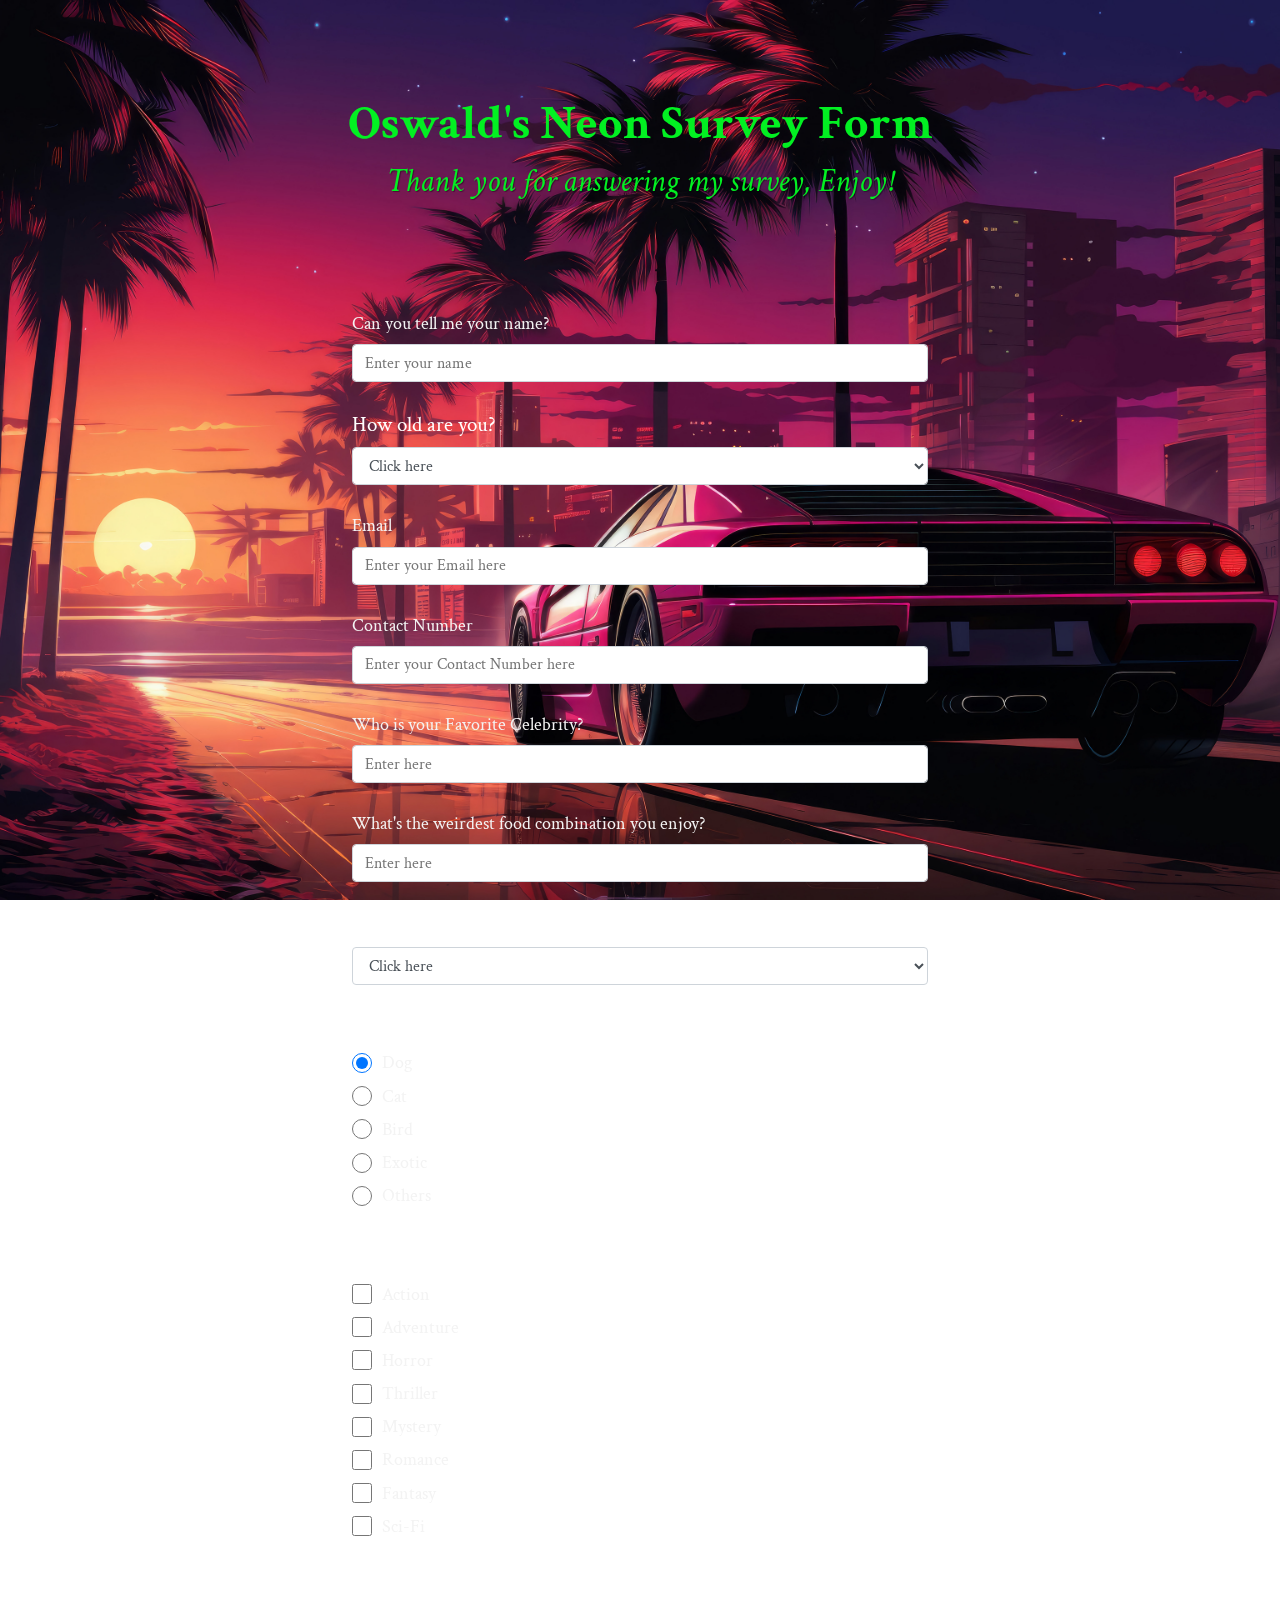
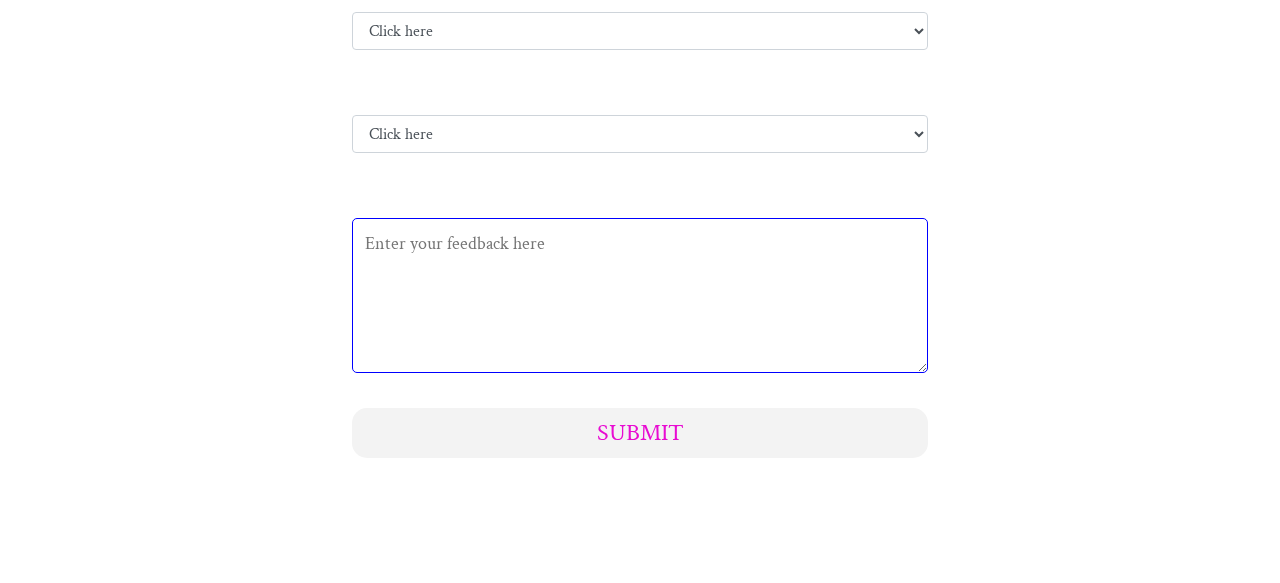
==== index.html @ e2a0450d "Update and rename osiform.html to index.html" ====
<!DOCTYPE html>
<html lang="en">
<head>
    <meta charset="UTF-8">
    <meta name="viewport" content="width=device-width, initial-scale=1.0">

    <link rel="stylesheet" href="osiform.css">
    <title>Survey Form</title>
</head>
<body>
    <div class="container ">
        <header class="header">
            <h1 id="title">
                Oswald's Neon Survey Form
            </h1>
            <p id="description">
                Thank you for answering my survey, Enjoy!
            </p>
        </header>
        <form action="" id="survey-form">

            <div class="form-group">
                <label for="name">Can you tell me your name?</label>
                <input type="text" name="name" id="name" class="formControl" placeholder="Enter your name" required>
            </div>

            <div class="form-group">
                <p id="quest">How old are you?</p>
                <select name="role" required id="dropdown" class="formControl">
                    <option value disabled selected >Click here</option>
                    <option value="">15-20</option>
                    <option value="">21-25</option>
                    <option value="">26-30</option>
                    <option value="">31-35</option>
                    <option value="">36-40</option>
                </select>
            </div>
                
            <div class="form-group">
                <label for="email">Email</label>
                <input type="email" name="email" id="email" class="formControl" placeholder="Enter your Email here" required>
            </div>

            <div class="form-group">
                <label for="phone">Contact Number</label>
                <input type="number" name="phone" id="phone" class="formControl" placeholder="Enter your Contact Number here" required>
            </div>

            <div class="form-group">
                <label for="celeb">Who is your Favorite Celebrity?<span class="clue"></span></label>
                <input type="text" name="celeb" id="celeb" class="formControl" placeholder="Enter here">
            </div>

            <div class="form-group">
                <label for="weird">What's the weirdest food combination you enjoy?</label>
                <input type="weird" name="weird" id="weird" class="formControl" placeholder="Enter here" required>
            </div>

            <div class="form-group">
                <p id="quest">If you are given one superpower what would it be</p>
                <select name="role" required id="dropdown" class="formControl">
                    <option value disabled selected >Click here</option>
                    <option value="">Super Strength</option>
                    <option value="">Invisibility</option>
                    <option value="">Hyper Speed</option>
                    <option value="">Teleportation</option>
                    <option value="">Telekenesis/option>
                </select>
            </div>
                
            <div class="form-group">
                <p id="quest">What animal person are you?</p>
                <label for="">
                    <input type="radio" name="source" value=""
                    class="inputRadio"
                    checked> Dog
                </label>
                <label for="">
                    <input type="radio" name="source" value=""
                    class="inputRadio"
                    > Cat
                </label>
                <label for="">
                    <input type="radio" name="source" value=""
                    class="inputRadio"
                    > Bird
                </label>
                <label for="">
                    <input type="radio" name="source" value="-"
                    class="inputRadio"
                    > Exotic
                </label>
                <label for="">
                    <input type="radio" name="source" value=""
                    class="inputRadio"
                    > Others
                </label>
            </div>

            <div class="form-group">
                <p id="quest">What's your favorite genre in movies?</p>
                <label for="">
                    <input type="checkbox" name="prefer" class="checkbox" value="act"> Action
                </label>
                <label for="">
                    <input type="checkbox" name="prefer" class="checkbox" value="adv"> Adventure
                </label>
                <label for="">
                    <input type="checkbox" name="prefer" class="checkbox" value="hor">  Horror
                </label>
                <label for="">
                    <input type="checkbox" name="prefer" class="checkbox" value="thrill"> Thriller
                </label>
                <label for="">
                    <input type="checkbox" name="prefer" class="checkbox" value="myst"> Mystery
                </label>
                <label for="">
                    <input type="checkbox" name="prefer" class="checkbox" value="rom"> Romance
                </label>
                <label for="">
                    <input type="checkbox" name="prefer" class="checkbox" value="fant"> Fantasy
                </label>
                <label for="">
                    <input type="checkbox" name="prefer" class="checkbox" value="sci"> Sci-Fi
                </label>

            </div>

            <div class="form-group">
                <p id="quest">Are you contented in your life?</p>
                <select name="role" required id="dropdown" class="formControl">
                    <option value disabled selected >Click here</option>
                    <option value="">Yes</option>
                    <option value="">No</option>
                </select>
            </div>

            <div class="form-group">
                <p id="quest">Rate my Survey?</p>
                <select name="role" required id="dropdown" class="formControl">
                    <option value disabled selected >Click here</option>
                    <option value="">1 Star</option>
                    <option value="">2 Stars</option>
                    <option value="">3 Stars</option>
                    <option value="">4 Stars</option>
                    <option value="">5 Stars</option>
                </select>
            </div>

            <div class="form-group">
                <p id="quest">How's my survey experience?</p>
                <textarea name="feedback"  cols="30" rows="5"  id="feedback" class="textarea" placeholder="Enter your feedback here"></textarea>
            </div>

            <div class="form-group">
                <button type="submit" id="submit" class="btn">Submit</button>
            </div>
        </form>
    </div>
</body>
</html>
---- osiform.css ----
@import url('https://fonts.googleapis.com/css2?family=Crimson+Text:ital,wght@0,400;0,600;0,700;1,400;1,600;1,700&family=Neonderthaw&display=swap');

:root{
    --color-white:#f3f3f3;
    --color-darkblue:#796ec8;
    --color-darkblue-alpha:rgba(13, 138, 187, 0.8);
    --color-green:#21eb6e;
}
*,*::before,*::after{
    box-sizing: border-box;
}
body{
    font-family: "Crimson Text", italic;  font-weight: 500 1rem;
    line-height: 1.4;
    color: var(--color-white);
    margin: 0;
}
body::before{
    content: '';
    position: fixed;
    top: 0;
    left: 0;
    height: 100%;
    width: 100%;
    z-index: -1;
    background: var(--color-darkblue);
    background-image: url(car.jpg);
    background-size: cover;
    background-repeat: no-repeat;
    background-position: center;
}   
#title, #description{
    color: rgb(2, 240, 34);
    font-weight: 700;
}

#description{
    font-size: 2rem;
}
#title{
    font-size: 3rem;
}

h1{
    font-weight: 400;
    line-height: 1.2;
}
p{
    font-size: 1.125rem;
}
h1,p{
    margin-top: 0;
    margin-bottom: 0.5rem;
}
label{
    display: flex;
    align-items: center;
    font-size: 1.125rem;
    margin-bottom: 0.5rem;
}

input,button,select,textarea{
    margin: 0;
    font-family: inherit;
    font-size: inherit;
    line-height: inherit;
}
.container{
    width: 100%;
    margin: 4.125rem auto 0 auto;
    padding:1.8rem 1rem;
    background-color: transparent;
}

.header{
    padding: 0 0.625rem;
    margin-bottom: 1.875rem;
    text-align: center;
}
#description{
    font-style: italic;
    font-weight: 200;
    text-shadow: 1px 1px 1px rgba(0,0,0,0.4);

}
.clue{
    margin-left: 0.25rem;
    font-size: 0.9rem;
    color: #e4e4e4;
}
#quest{
    color: rgb(255, 255, 255);
    font-size: 1.3rem;
}
form{
background-color: transparent;    border-radius: 1rem;
}

@media (min-width: 480px){
    form{
        padding: 4.5rem;
    }
}
.form-group{
    margin: 0 auto 1.25rem auto;
    padding: 0.25rem;
}
.formControl{
    display: block;
    width: 100%;
    height: 2.375rem;
    padding: 0.375rem 0.75rem;
    color: #495057;
    background-color: #fff;
    background-clip: padding-box;
    border: 1px solid #ced4da;
    border-radius: 0.25rem;
    transition: border-color 0.15s ease-in-out,box-shadow 0.15s ease-in-out;
}
.formControl:focus{
    border-color:blue;
    outline: 0;
    box-shadow:0 0 0 0.2rem rgba(0,123,255,0.25)
}
.inputRadio,
.checkbox
{
    display: inline-block;
    margin-right: 0.625rem;
    min-height: 1.25rem;
    min-width: 1.25rem;

}
.textarea{
    width: 100%;
    padding: 0.75rem;
    font-size: 1.15rem;
    outline: none;
    border-color: blue;
    border-radius: 5px;
}
.btn{
    display: block;
    width: 100%;
    padding:0.5rem 0.75rem;
    background: var(--color-white);
    color: inherit;
    border-radius: 15px;
    cursor: pointer;
    outline: none;
    text-transform: uppercase;
    font-size: 1.5rem;
    color: rgb(232, 12, 210);
    border: none;
}

@media (min-width:576px){
    .container{
        max-width: 540px;
    }
}
@media (min-width:800px){
    .container{
        max-width: 760px;
    }
}
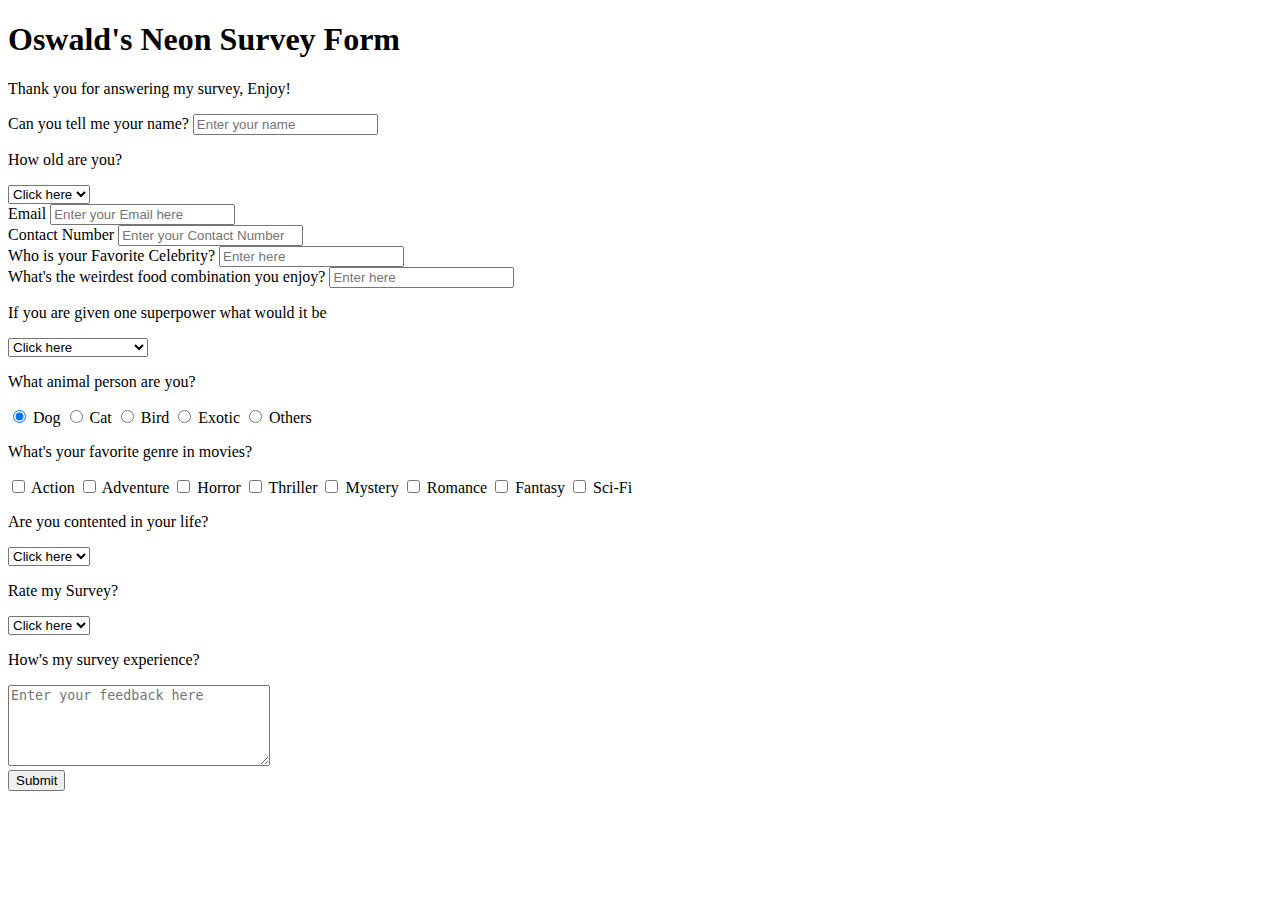
==== commit 0c4214f7: "Update index.html" ====
--- a/index.html
+++ b/index.html
@@ -4,7 +4,7 @@
     <meta charset="UTF-8">
     <meta name="viewport" content="width=device-width, initial-scale=1.0">
 
-    <link rel="stylesheet" href="osiform.css">
+    <link rel="stylesheet" href="styles.css">
     <title>Survey Form</title>
 </head>
 <body>
